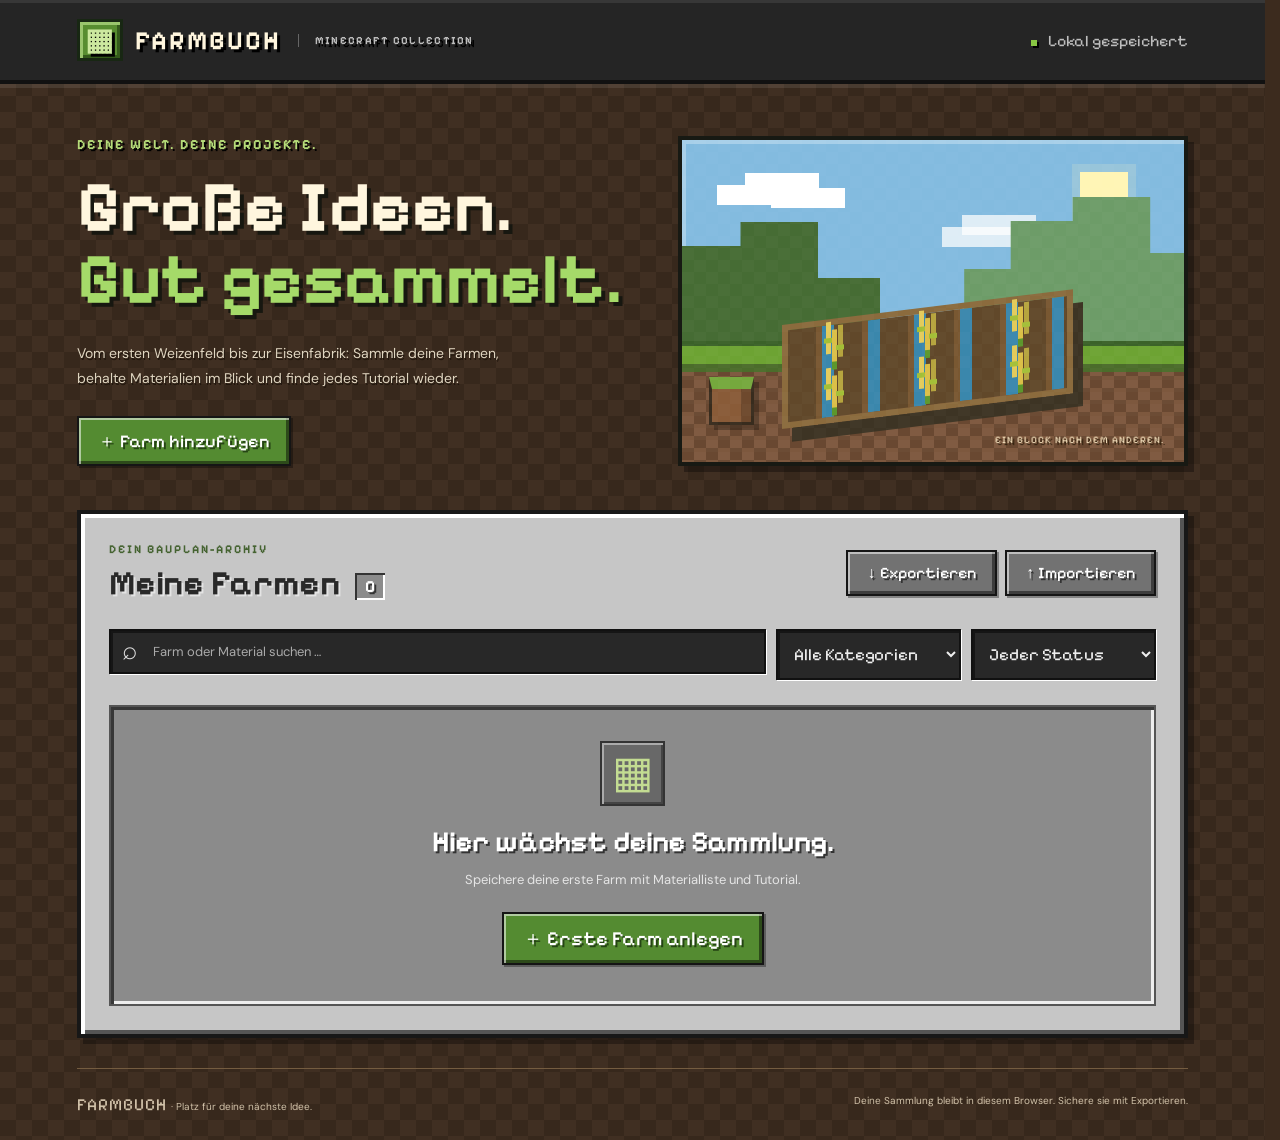
==== minecraft-farmen/index.html @ 885a5d45 "Add stacks directly on material icon click and lock background scrolling in farm dialog" ====
<!doctype html>
<html lang="de"><head><meta charset="utf-8"><meta name="viewport" content="width=device-width,initial-scale=1"><meta name="theme-color" content="#101914"><title>Farmbuch · Deine Minecraft-Farmen</title><link rel="stylesheet" href="style.css"><link rel="stylesheet" href="minecraft.css?v=direct-stacks"><script src="inventory.js" defer></script><script src="material-picker.js?v=direct-stacks" defer></script><script src="app.js" defer></script></head>
<body><header><a class="brand" href="./"><span class="logo">▦</span> FARMBUCH<span class="edition">MINECRAFT COLLECTION</span></a><span class="local"><i></i> Lokal gespeichert</span></header>
<main><section class="hero"><div><p class="eyebrow">DEINE WELT. DEINE PROJEKTE.</p><h1>Große Ideen.<br><em>Gut gesammelt.</em></h1><p class="intro">Vom ersten Weizenfeld bis zur Eisenfabrik: Sammle deine Farmen, behalte Materialien im Blick und finde jedes Tutorial wieder.</p><button class="primary" id="add">＋ Farm hinzufügen</button></div><div class="landscape" aria-hidden="true"><div class="sun"></div><div class="mountain back"></div><div class="mountain front"></div><div class="ground"></div><div class="plot"><span>🌾</span><span>🌾</span><span>🌾</span><span>🌾</span><span>🌾</span><span>🌾</span></div><div class="block">▦</div><span class="scene-label">EIN BLOCK NACH DEM ANDEREN.</span></div></section>
<section class="collection"><div class="section-top"><div><p class="eyebrow">DEIN BAUPLAN-ARCHIV</p><h2>Meine Farmen <span id="count">0</span></h2></div><div class="tools"><button id="export">↓ Exportieren</button><button id="import">↑ Importieren</button><input type="file" id="file" accept="application/json,.json" hidden></div></div><div class="filters"><label class="search"><span>⌕</span><input id="search" type="search" placeholder="Farm oder Material suchen …" aria-label="Farm oder Material suchen"></label><select id="category" aria-label="Kategorie filtern"><option value="">Alle Kategorien</option><option>Nahrung</option><option>Ressourcen</option><option>Mobs & XP</option><option>Sonstiges</option></select><select id="status" aria-label="Status filtern"><option value="">Jeder Status</option><option>Geplant</option><option>Im Bau</option><option>Fertig</option></select></div><div id="cards" class="cards"></div><div id="empty" class="empty"><span>▦</span><h3>Hier wächst deine Sammlung.</h3><p>Speichere deine erste Farm mit Materialliste und Tutorial.</p><button id="empty-add" class="primary">＋ Erste Farm anlegen</button></div></section><footer><span>FARMBUCH <small>· Platz für deine nächste Idee.</small></span><small>Deine Sammlung bleibt in diesem Browser. Sichere sie mit Exportieren.</small></footer></main>
<dialog id="editor"><form id="form"><div class="dialog-top"><div><p class="eyebrow">ZEIT FÜR EIN NEUES PROJEKT</p><h2 id="form-title">Farm hinzufügen</h2></div><button type="button" class="close" aria-label="Schließen">×</button></div><input type="hidden" name="id"><label>Name der Farm<input name="name" required maxlength="100" placeholder="z. B. Automatische Eisenfarm"></label><div class="form-grid"><label>Kategorie<select name="category"><option>Nahrung</option><option>Ressourcen</option><option>Mobs & XP</option><option>Sonstiges</option></select></label><label>Status<select name="status"><option>Geplant</option><option>Im Bau</option><option>Fertig</option></select></label><label>Edition<select name="edition"><option>Java</option><option>Bedrock</option><option>Java & Bedrock</option></select></label><label>Minecraft-Version<input name="version" maxlength="40" placeholder="z. B. 1.21"></label></div><label>Video-Link<input name="video" type="url" placeholder="https://www.youtube.com/watch?v=…" maxlength="2000"><small>YouTube, Twitch oder ein anderes Video (https/http).</small></label><label>Material-Anzeige<select name="materialView"><option value="list">Checkliste</option><option value="inventory">Inventar mit Stacks</option></select></label><fieldset class="material-picker"><legend>Materialien auswählen</legend><div id="material-tabs" class="material-tabs" role="group" aria-label="Material-Kategorien"></div><div id="material-tiles" class="material-tiles" role="group" aria-label="Material auswählen"></div><p class="picker-hint">Ein Klick fügt direkt einen Stack hinzu. Erneut klicken, um weitere Stacks zu sammeln. Mengen kannst du unten anpassen.</p><p id="material-feedback" class="material-feedback" role="status" aria-live="polite"></p><div id="material-rows"></div></fieldset><textarea name="materials" hidden></textarea><div id="inventory-preview" hidden aria-live="polite"></div><label>Notizen<textarea name="notes" rows="3" maxlength="5000" placeholder="Standort, Leistung, wichtige Hinweise …"></textarea></label><div class="form-actions"><button type="button" class="close">Abbrechen</button><button class="primary" type="submit">Farm speichern</button></div></form></dialog><div id="toast" role="status" aria-live="polite"></div></body></html>
---- minecraft-farmen/style.css ----
@import url('https://fonts.googleapis.com/css2?family=DM+Sans:wght@400;500;600;700&family=Space+Grotesk:wght@400;500;600;700&display=swap');
:root{color-scheme:dark;--bg:#101914;--panel:#18231c;--line:#304035;--muted:#a0afa3;--green:#c2ee89}*{box-sizing:border-box}body{margin:0;background:var(--bg);color:#f0f3e9;font-family:'DM Sans',sans-serif}button,input,textarea,select{font:inherit}button,a,input,select,textarea{-webkit-tap-highlight-color:transparent}button{cursor:pointer;border:1px solid var(--line);background:transparent;color:inherit;border-radius:8px;padding:11px 16px;font-weight:600}button:hover{background:#293a2c}button:focus-visible,a:focus-visible,input:focus-visible,textarea:focus-visible,select:focus-visible{outline:2px solid var(--green);outline-offset:3px}header{height:90px;border-bottom:1px solid var(--line);display:flex;align-items:center;justify-content:space-between;padding:0 6vw}.brand{font-family:'Space Grotesk',sans-serif;text-decoration:none;color:inherit;letter-spacing:2px;font-weight:700;display:flex;align-items:center;gap:12px}.logo{color:var(--green);font-size:35px}.edition{font-family:'DM Sans';font-size:9px;color:var(--muted);letter-spacing:1.3px;border-left:1px solid var(--line);padding-left:16px;margin-left:5px}.local{font-size:12px;color:var(--muted)}.local i{display:inline-block;background:var(--green);width:6px;height:6px;border-radius:50%;margin-right:8px}main{max-width:1320px;margin:auto;padding:0 6vw}.hero{display:grid;grid-template-columns:1.1fr 1fr;gap:50px;align-items:center;padding:66px 0 64px}.eyebrow{color:var(--green);font-size:10px;font-weight:700;letter-spacing:2.2px;margin:0 0 19px}h1,h2,h3{font-family:'Space Grotesk',sans-serif}h1{font-size:clamp(40px,4.8vw,68px);line-height:1.08;letter-spacing:-2.7px;margin:0}h1 em{font-style:normal;color:var(--green)}.intro{font-size:14px;line-height:1.8;color:var(--muted);max-width:440px;margin:25px 0}.primary{background:var(--green);border-color:var(--green);color:#192215}.primary:hover{background:#d5ffa4}.landscape{height:310px;background:#243b31;border:1px solid #45604b;position:relative;overflow:hidden;border-radius:16px}.landscape:after{content:'';position:absolute;inset:0;background-image:linear-gradient(#ffffff04 1px,transparent 1px),linear-gradient(90deg,#ffffff04 1px,transparent 1px);background-size:24px 24px}.sun{position:absolute;width:48px;height:48px;background:#e7d89b;right:65px;top:35px;box-shadow:0 0 60px #dddc7844}.mountain{position:absolute;clip-path:polygon(0 100%,0 45%,15% 45%,15% 15%,35% 15%,35% 0,60% 0,60% 35%,80% 35%,80% 65%,100% 65%,100% 100%);height:180px;width:310px;bottom:60px;background:#3c5742}.back{right:-90px;background:#334d40;bottom:95px}.front{left:-50px}.ground{position:absolute;bottom:0;height:110px;background:#293b28;width:100%;border-top:14px solid #64884e}.plot{position:absolute;left:21%;top:52%;width:58%;height:100px;display:grid;grid-template-columns:repeat(3,1fr);transform:skewY(-8deg);background:repeating-linear-gradient(90deg,#655033 0px,#655033 30px,#31575a 30px,#31575a 40px);border:7px solid #779452;box-shadow:12px 18px 0 #1d2e21}.plot span{text-align:center;font-size:30px;margin-top:-15px}.block{position:absolute;left:35px;bottom:35px;font-size:55px;color:#c2ee89;transform:rotate(-8deg)}.scene-label{position:absolute;bottom:18px;right:20px;color:#b6c69b;font-size:8px;letter-spacing:2px}.collection{border-top:1px solid var(--line);padding-top:34px}.section-top{display:flex;justify-content:space-between;align-items:center}.section-top .eyebrow{font-size:9px;margin-bottom:9px}h2{font-size:27px;letter-spacing:-.8px;margin:0}#count{vertical-align:middle;display:inline-block;font-size:12px;background:#28392b;padding:5px 9px;border-radius:5px;color:var(--green);margin-left:7px}.tools{display:flex;gap:8px}.tools button{font-size:12px}.filters{display:flex;gap:12px;margin:25px 0}input,textarea,select{width:100%;background:#121d16;border:1px solid var(--line);color:inherit;border-radius:7px;padding:12px}input::placeholder,textarea::placeholder{color:#7d8d80}.search{position:relative;flex:1}.search span{position:absolute;font-size:26px;left:13px;top:4px;color:var(--muted)}.search input{padding-left:42px}.filters select{width:180px;font-size:12px}.cards{display:grid;grid-template-columns:repeat(3,minmax(0,1fr));gap:20px}.card{border:1px solid var(--line);background:var(--panel);border-radius:12px;overflow:hidden}.card-head{height:100px;display:flex;justify-content:space-between;align-items:center;padding:24px;background:linear-gradient(130deg,#31452c,#202e24)}.card-icon{font-size:40px}.badge{font-size:10px;background:#101914b8;border:1px solid #59694a;border-radius:20px;padding:6px 10px;color:var(--green)}.card-body{padding:21px}.meta{color:var(--muted);font-size:10px;letter-spacing:1px}.card h3{font-size:21px;margin:10px 0;overflow-wrap:anywhere}.notes{color:var(--muted);font-size:12px;line-height:1.7;white-space:pre-wrap;overflow-wrap:anywhere}.progress-label{display:flex;justify-content:space-between;color:var(--muted);font-size:11px;margin-top:20px}.progress{height:4px;background:#334437;border-radius:4px;margin:8px 0 14px;overflow:hidden}.progress div{height:100%;background:var(--green)}details summary{cursor:pointer;font-size:12px;color:var(--muted);padding:6px 0}.material{display:flex;align-items:flex-start;gap:8px;font-size:12px;margin-top:12px;overflow-wrap:anywhere}.material input{width:auto;accent-color:var(--green);margin:2px 0}.material:has(input:checked) span{text-decoration:line-through;color:#809482}.card-actions{display:flex;gap:8px;align-items:center;border-top:1px solid var(--line);margin-top:20px;padding-top:16px}.video{font-size:12px;color:var(--green);text-decoration:none;margin-right:auto}.card-actions button{font-size:11px;padding:7px}.empty{text-align:center;border:1px dashed var(--line);border-radius:12px;padding:42px 20px 48px;background:radial-gradient(ellipse at center,#21332080,transparent 70%)}.empty>span{font-size:40px;color:var(--green)}.empty h3{font-size:22px;margin:12px 0}.empty p{font-size:13px;color:var(--muted);margin:0 0 24px}footer{display:flex;justify-content:space-between;gap:20px;border-top:1px solid var(--line);margin-top:48px;padding:25px 0;color:var(--muted);font-size:11px}footer>span{font-size:10px;letter-spacing:1px}footer small{font-size:10px;letter-spacing:0}dialog{color:inherit;background:#18231c;border:1px solid #4e654f;border-radius:16px;width:min(600px,94vw);max-height:90vh;padding:28px}dialog::backdrop{background:#070f0bc9;backdrop-filter:blur(5px)}.dialog-top{display:flex;justify-content:space-between;align-items:center;margin-bottom:25px}.dialog-top .eyebrow{font-size:8px;margin-bottom:8px}.dialog-top .close{font-size:24px;border:0;padding:3px 10px}form label{display:block;font-size:12px;margin:15px 0}form label input,form label textarea,form label select{display:block;margin-top:8px}form small{display:block;font-size:10px;color:var(--muted);margin-top:6px}.form-grid{display:grid;grid-template-columns:1fr 1fr;gap:0 15px}.form-grid label{margin:6px 0}.form-actions{display:flex;justify-content:flex-end;gap:10px;margin-top:24px}#toast{position:fixed;bottom:25px;left:50%;transform:translateX(-50%);background:var(--green);color:#152212;padding:13px 22px;border-radius:8px;z-index:10;box-shadow:0 5px 30px #0005;font-size:13px}#toast:empty{display:none}[hidden]{display:none!important}@media(min-width:1500px){main{padding:0 50px}}@media(max-width:850px){.hero{gap:24px}.landscape{height:270px}.cards{grid-template-columns:1fr 1fr}.edition{display:none}h1{font-size:48px}}@media(max-width:600px){header{height:72px}.hero{grid-template-columns:1fr;padding:38px 0}.landscape{height:210px}.hero h1{font-size:46px}.intro{font-size:13px}.section-top{align-items:flex-start;gap:15px;flex-direction:column}.filters{flex-wrap:wrap}.search{flex-basis:100%}.filters select{width:calc(50% - 6px)}.cards{grid-template-columns:1fr}footer{flex-direction:column}.local{font-size:10px}.brand{font-size:14px}dialog{padding:22px}.form-grid{gap:0 10px}.tools button{padding:9px 12px}}
---- minecraft-farmen/minecraft.css ----
@import url('https://fonts.googleapis.com/css2?family=Pixelify+Sans:wght@400;500;600;700&display=swap');
.inventory{margin:18px 0;background:#c6c6c6;border:2px solid #555;padding:10px;box-shadow:inset 2px 2px #eee;color:#222}.inventory-title{font-family:'Pixelify Sans',monospace;font-size:19px;margin:0 0 10px;display:flex;justify-content:space-between;gap:8px}.inventory-title>span{font-size:14px}.inventory-grid{display:grid;grid-template-columns:repeat(9,minmax(0,1fr));gap:3px}.inventory-slot{aspect-ratio:1;position:relative;background:#8b8b8b;box-shadow:inset 2px 2px #373737,inset -2px -2px #eee;min-width:0;display:flex;align-items:center;justify-content:center}.item-block{font-size:clamp(12px,2vw,25px);color:#c4d294;text-shadow:2px 2px #3e4a2e}.slot-name{position:absolute;left:3px;right:3px;top:3px;font-size:7px;white-space:nowrap;overflow:hidden;text-overflow:ellipsis;color:#fff;text-shadow:1px 1px #000}.inventory-slot b{position:absolute;right:3px;bottom:0;font-family:'Pixelify Sans',monospace;font-size:16px;color:#fff;text-shadow:2px 2px #222}.inventory-slot.collected{background:#728b5b}.inventory-slot.collected:after{content:'✓';position:absolute;left:3px;bottom:0;color:#dcffb7;font-size:12px}.stack-summary{list-style:none;padding:0;margin:12px 0 0}.stack-summary li{padding:7px 0;border-top:1px solid #999;font-size:12px;overflow-wrap:anywhere}.stack-summary strong,.stack-summary span{display:block}.stack-summary span{font-size:11px;margin-top:3px;color:#333}.inventory-overflow,.inventory-error{font-size:12px;line-height:1.6}.inventory-error{color:#8b1919}.stack-summary small{font-size:10px}#inventory-preview .item-block{font-size:28px}
/* Original block textures made with CSS. No game assets required. */
html{scrollbar-gutter:stable}html:has(#editor[open]),body:has(#editor[open]){overflow:hidden;overscroll-behavior:none}#editor{overflow-y:auto;overscroll-behavior:contain;touch-action:pan-y;-webkit-overflow-scrolling:touch}.material-tiles,#material-rows{overscroll-behavior:contain}.material-feedback{font-family:'Pixelify Sans',monospace;font-size:18px;color:#31521c;min-height:22px;margin:10px 0}.material-tile:active{background:#627b46}.material-tile span{font-weight:600}
.material-tabs{display:flex;flex-wrap:wrap;gap:6px;margin:5px 0 14px}.material-tabs button{font-size:15px;padding:7px 10px}.material-tabs button[aria-pressed=true],.material-tile[aria-pressed=true]{background:#627b46;border-color:#284318;outline:2px solid #88b74e;outline-offset:-4px}.material-tiles{display:grid;grid-template-columns:repeat(5,minmax(0,1fr));gap:7px;max-height:300px;overflow:auto;padding:3px}.material-tile{display:flex;flex-direction:column;align-items:center;justify-content:flex-start;gap:6px;padding:10px 4px;min-width:0;min-height:94px}.material-tile svg{width:38px;height:38px;flex-shrink:0;filter:drop-shadow(2px 3px #0005)}.material-tile span{font-size:13px;line-height:1.15;overflow-wrap:anywhere}.selected-material{display:flex;align-items:center;gap:10px;background:#a7a7a7;padding:9px 12px;margin-top:15px;border:2px solid #777;font-family:'Pixelify Sans',monospace;font-size:22px}.selected-material svg{width:30px;height:30px}.material-quick{display:flex;gap:6px;flex-wrap:wrap;margin-top:10px}.material-quick button{font-size:14px;padding:6px 10px}.material-edit-name svg{width:26px;height:26px;vertical-align:middle;margin-right:5px}@media(max-width:480px){.material-tiles{grid-template-columns:repeat(4,minmax(0,1fr));gap:5px}.material-tile span{font-size:12px}.material-tile{min-height:88px}.material-tabs button{font-size:14px}}
.material-picker{border:2px solid #777;padding:14px;margin:20px 0;min-width:0}.material-picker legend{font-family:'Pixelify Sans',monospace;font-size:22px;padding:0 8px}.material-picker-controls{display:grid;grid-template-columns:1fr 1fr auto;gap:10px;align-items:end}.material-picker-controls label{margin:12px 0 0}.material-picker-controls button{padding:12px 10px;font-size:17px;min-height:45px}.picker-hint{font-size:11px;line-height:1.6;color:#444}.material-edit-row{display:grid;grid-template-columns:minmax(0,1fr) 84px 76px 32px;gap:8px;align-items:center;border-top:1px solid #999;padding:10px 0}.material-edit-name{font-size:13px;overflow-wrap:anywhere}.material-edit-row label{font-size:10px;margin:0}.material-edit-row input,.material-edit-row select{padding:7px;margin-top:3px}.material-edit-row button{padding:6px;font-size:15px}#material-rows{max-height:330px;overflow:auto;margin-top:15px}@media(max-width:480px){.material-picker{padding:10px}.material-picker-controls{grid-template-columns:1fr 1fr}.material-picker-controls button{grid-column:1/-1}.material-edit-row{grid-template-columns:minmax(0,1fr) 65px 60px 29px;gap:5px}.material-edit-name{font-size:11px}}
:root{--bg:#34261b;--panel:#c6c6c6;--line:#1b1b1b;--muted:#d0c4ac;--green:#88c643}
body{background-color:#3c2b1e;background-image:repeating-conic-gradient(#ffffff05 0 25%,#00000014 0 50%);background-size:32px 32px;color:#fff6de}
header{height:84px;background:#252525;border-bottom:4px solid #111;box-shadow:0 4px 0 #ffffff16,inset 0 3px #ffffff15}.brand{font-family:'Pixelify Sans',monospace;letter-spacing:2px;font-size:26px;text-shadow:3px 3px #000}.logo{background:#588d30;border:3px solid #182713;box-shadow:inset 3px 3px #9ac56d,inset -3px -3px #345a1b;font-size:30px;padding:0 5px;color:#cce89f}.edition{font-family:'Pixelify Sans',monospace;font-size:11px;color:#bdbdbd;border-color:#666}.local{font-family:'Pixelify Sans',monospace;font-size:16px;color:#bebebe}.local i{border-radius:0;box-shadow:2px 2px #000}
main{max-width:1400px}.hero{padding:52px 0 44px;gap:40px}.eyebrow{font-family:'Pixelify Sans',monospace;font-size:14px;letter-spacing:2px;color:#b5dc79;text-shadow:2px 2px #000}h1,h2,h3{font-family:'Pixelify Sans',monospace}h1{font-size:clamp(48px,5.6vw,80px);letter-spacing:-1px;line-height:1;text-shadow:4px 4px #171710}h1 em{color:#a5da69}.intro{color:#e0d6c1;text-shadow:1px 2px #21170e;font-size:14px}.primary,button{border-radius:0;border:2px solid #151515;box-shadow:inset 2px 2px #ffffff8a,inset -3px -3px #0007,2px 2px #0005;background:#727272;color:white;text-shadow:2px 2px #323232;font-family:'Pixelify Sans',monospace;font-size:18px;font-weight:500;padding:11px 19px}button:hover{background:#8585a1;border-color:#e8e8ff}button:active{transform:translateY(2px);box-shadow:inset 2px 2px #0007}.primary{background:#548b31;color:#fff;text-shadow:2px 2px #254414}.primary:hover{background:#6b9c45;border-color:#c7e49b}
.landscape{height:330px;background:#83bbdf;border:4px solid #171913;border-radius:0;box-shadow:inset 4px 4px #ffffff4a,6px 6px #0005;image-rendering:pixelated}.landscape:after{background:repeating-conic-gradient(#ffffff05 0 25%,transparent 0 50%);background-size:24px 24px;pointer-events:none}.sun{width:48px;height:48px;top:32px;right:56px;background:#fff5b5;box-shadow:0 0 0 8px #fff7c02a}.landscape:before{content:'';position:absolute;top:45px;left:35px;width:74px;height:20px;background:#fff;box-shadow:28px -12px #fff,54px 3px #fff,225px 42px #ffffffbb,245px 30px #ffffffbb}.mountain{background:#527d42;bottom:80px;height:160px}.back{background:#6d9c68;bottom:105px}.front{background:#466c34}.ground{height:116px;background-color:#795338;background-image:repeating-conic-gradient(#0002 0 25%,#ffffff08 0 50%);background-size:24px 24px;border-top:18px solid #6da333;box-shadow:0 -5px #3b6229,inset 0 8px #4b6c2b}.plot{top:52%;left:20%;height:104px;border:6px solid #8b6b3d;box-shadow:10px 14px #3d3424;background:repeating-linear-gradient(90deg,#61482a 0 28px,#795832 28px 34px,#3a87ac 34px 46px);transform:skewY(-7deg)}.plot span{font-size:0;position:relative;margin:5px auto;width:5px;height:32px;background:#dbbf48;box-shadow:6px -4px #b6a43e,-6px -8px #e3cb5b,0 8px #5c972c}.plot span:after{content:'';position:absolute;top:8px;left:-8px;width:8px;height:5px;background:#a3bf37;box-shadow:12px 8px #a3bf37}.block{font-size:0;left:27px;bottom:37px;width:45px;height:48px;background:#895b38;border:3px solid #382c1e;border-top:12px solid #75a83d;box-shadow:inset -10px 0 #0003,5px 5px #0004;transform:none}.scene-label{font-family:'Pixelify Sans',monospace;font-size:10px;color:#f2dfbb;text-shadow:2px 2px #33220f;letter-spacing:1px;bottom:16px}
.collection{background:#c6c6c6;border:4px solid #171717;box-shadow:inset 4px 4px #fff,inset -4px -4px #555,6px 6px #0005;color:#292929;padding:28px;margin-bottom:30px}.section-top .eyebrow{font-size:12px;color:#456331;text-shadow:none;margin-bottom:7px}h2{font-size:34px;letter-spacing:0;text-shadow:2px 2px #fff8}#count{border-radius:0;background:#8b8b8b;box-shadow:inset 2px 2px #333,inset -2px -2px #fff;color:#fff;font-family:'Pixelify Sans';font-size:17px;padding:3px 10px;text-shadow:2px 2px #333}.tools button{font-size:16px}.filters{gap:10px}input,textarea,select{border-radius:0;background:#282828;border:2px solid #111;box-shadow:inset 2px 2px #0007,1px 1px #fff;color:#eee}input::placeholder,textarea::placeholder{color:#aaa}.search span{color:#ddd}.filters select{font-family:'Pixelify Sans',monospace;font-size:17px;width:185px}.search input{font-size:13px}.cards{gap:18px}.card{border:3px solid #373737;border-radius:0;background:#adadad;box-shadow:inset 3px 3px #eee,inset -3px -3px #686868,3px 3px #0003}.card-head{height:95px;background-color:#657449;background-image:repeating-conic-gradient(#ffffff0b 0 25%,#00000012 0 50%);background-size:24px 24px;border-bottom:4px solid #444e30;padding:18px}.card-icon{background:#8b8b8b;min-width:60px;text-align:center;border:2px solid #373737;box-shadow:inset 2px 2px #ddd,inset -3px -3px #444;font-size:34px}.badge{border-radius:0;background:#24351e;color:#d4eda3;border:2px solid #182512;font-family:'Pixelify Sans',monospace;font-size:16px;box-shadow:2px 2px #0004;padding:4px 9px}.meta{color:#484848;font-family:'Pixelify Sans',monospace;font-size:14px;letter-spacing:0}.card h3{font-size:28px;text-shadow:1px 1px #eee}.notes{color:#333}.progress-label{color:#383838;font-size:12px}.progress{border-radius:0;background:#323232;height:10px;border:2px solid #171717;box-shadow:1px 1px #eee}.progress div{background:#81c63d;box-shadow:inset 0 2px #bcf46b}details summary{color:#292929;font-family:'Pixelify Sans',monospace;font-size:18px}.material{color:#242424;font-size:13px}.material input{box-shadow:none;width:17px;height:17px}.material:has(input:checked) span{color:#4d6141}.card-actions{border-color:#777}.video{font-family:'Pixelify Sans',monospace;font-size:17px;color:#294c17}.card-actions button{font-size:15px;padding:7px}.empty{border:2px solid #555;border-radius:0;background:#8b8b8b;box-shadow:inset 3px 3px #373737,inset -3px -3px #eee;padding:34px 15px 39px}.empty>span{display:inline-block;background:#686868;border:2px solid #333;box-shadow:inset 2px 2px #aaa,inset -2px -2px #444;color:#c3dc92;font-size:44px;width:65px;height:65px}.empty h3{font-size:29px;color:#fff;text-shadow:2px 2px #333;margin-top:18px}.empty p{color:#e5e5e5;font-size:13px}.empty .primary{font-size:20px}footer{border-color:#745c40;color:#d2c3aa;margin-top:30px;font-family:'Pixelify Sans',monospace}footer>span{font-size:17px}footer small{font-family:'DM Sans',sans-serif}
dialog{background:#c6c6c6;color:#222;border:4px solid #151515;border-radius:0;box-shadow:inset 4px 4px #fff,inset -4px -4px #555,8px 8px #0008}dialog::backdrop{background:#10170bd9;backdrop-filter:none}.dialog-top .eyebrow{color:#456331;text-shadow:none;font-size:11px}.dialog-top .close{border:2px solid #222;padding:2px 9px}form label{font-weight:600}form small{color:#444}form .form-actions .close{font-size:18px}#toast{border:3px solid #161616;border-radius:0;background:#3d3d3d;color:#fff;box-shadow:inset 2px 2px #777,4px 4px #0007;font-family:'Pixelify Sans',monospace;font-size:20px;text-shadow:2px 2px #111}button:focus-visible,a:focus-visible,input:focus-visible,textarea:focus-visible,select:focus-visible{outline:3px solid #e5d966;outline-offset:3px}
@media(max-width:850px){.hero{gap:24px}.landscape{height:280px}.brand{font-size:23px}.collection{padding:22px}.tools button{padding:10px;font-size:15px}}@media(max-width:600px){header{height:76px;padding:0 5vw}.brand{font-size:20px;gap:8px}.local{font-size:12px}main{padding:0 5vw}.hero{padding:34px 0;gap:28px}.hero h1{font-size:59px}.landscape{height:235px}.collection{padding:19px 14px;border-width:3px}.section-top{gap:16px}.section-top h2{font-size:32px}.filters select{width:calc(50% - 5px);font-size:16px;padding:12px 7px}.empty h3{font-size:26px}.empty p{line-height:1.6}.tools{width:100%}.tools button{flex:1;font-size:17px}dialog{padding:23px 18px}.dialog-top h2{font-size:29px}.card-body{padding:18px}}
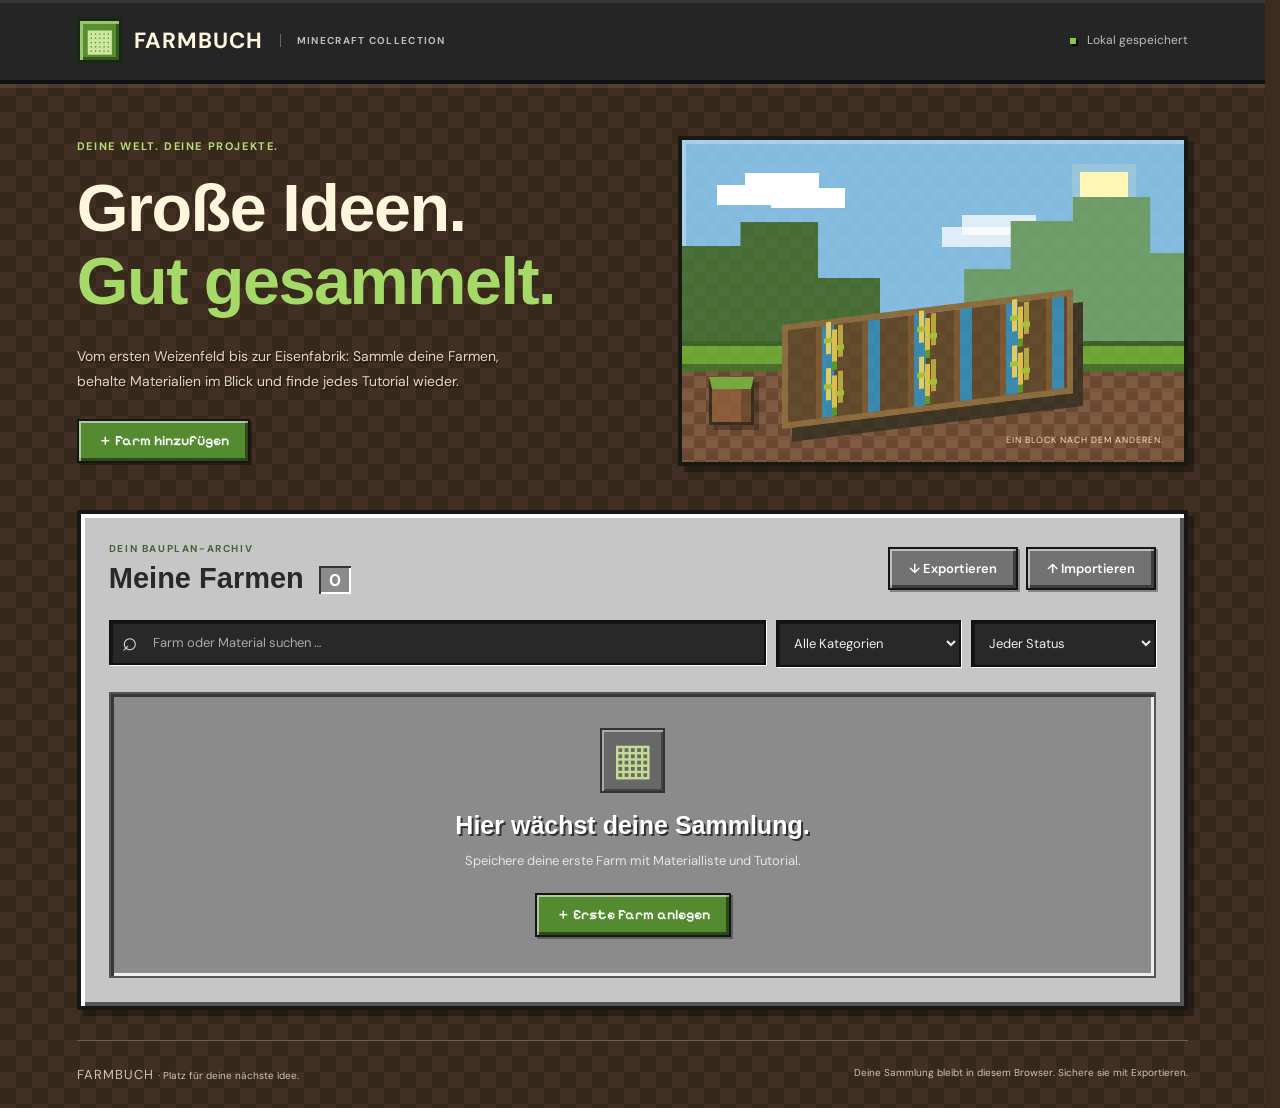
==== commit 7a9d0fb7: "Improve readability and expand farm editor into responsive two-column layout" ====
--- a/minecraft-farmen/index.html
+++ b/minecraft-farmen/index.html
@@ -1,6 +1,6 @@
 <!doctype html>
-<html lang="de"><head><meta charset="utf-8"><meta name="viewport" content="width=device-width,initial-scale=1"><meta name="theme-color" content="#101914"><title>Farmbuch · Deine Minecraft-Farmen</title><link rel="stylesheet" href="style.css"><link rel="stylesheet" href="minecraft.css?v=direct-stacks"><script src="inventory.js" defer></script><script src="material-picker.js?v=direct-stacks" defer></script><script src="app.js" defer></script></head>
+<html lang="de"><head><meta charset="utf-8"><meta name="viewport" content="width=device-width,initial-scale=1"><meta name="theme-color" content="#101914"><title>Farmbuch · Deine Minecraft-Farmen</title><link rel="stylesheet" href="style.css"><link rel="stylesheet" href="minecraft.css?v=clear-wide"><script src="inventory.js" defer></script><script src="material-picker.js?v=direct-stacks" defer></script><script src="app.js" defer></script></head>
 <body><header><a class="brand" href="./"><span class="logo">▦</span> FARMBUCH<span class="edition">MINECRAFT COLLECTION</span></a><span class="local"><i></i> Lokal gespeichert</span></header>
 <main><section class="hero"><div><p class="eyebrow">DEINE WELT. DEINE PROJEKTE.</p><h1>Große Ideen.<br><em>Gut gesammelt.</em></h1><p class="intro">Vom ersten Weizenfeld bis zur Eisenfabrik: Sammle deine Farmen, behalte Materialien im Blick und finde jedes Tutorial wieder.</p><button class="primary" id="add">＋ Farm hinzufügen</button></div><div class="landscape" aria-hidden="true"><div class="sun"></div><div class="mountain back"></div><div class="mountain front"></div><div class="ground"></div><div class="plot"><span>🌾</span><span>🌾</span><span>🌾</span><span>🌾</span><span>🌾</span><span>🌾</span></div><div class="block">▦</div><span class="scene-label">EIN BLOCK NACH DEM ANDEREN.</span></div></section>
 <section class="collection"><div class="section-top"><div><p class="eyebrow">DEIN BAUPLAN-ARCHIV</p><h2>Meine Farmen <span id="count">0</span></h2></div><div class="tools"><button id="export">↓ Exportieren</button><button id="import">↑ Importieren</button><input type="file" id="file" accept="application/json,.json" hidden></div></div><div class="filters"><label class="search"><span>⌕</span><input id="search" type="search" placeholder="Farm oder Material suchen …" aria-label="Farm oder Material suchen"></label><select id="category" aria-label="Kategorie filtern"><option value="">Alle Kategorien</option><option>Nahrung</option><option>Ressourcen</option><option>Mobs & XP</option><option>Sonstiges</option></select><select id="status" aria-label="Status filtern"><option value="">Jeder Status</option><option>Geplant</option><option>Im Bau</option><option>Fertig</option></select></div><div id="cards" class="cards"></div><div id="empty" class="empty"><span>▦</span><h3>Hier wächst deine Sammlung.</h3><p>Speichere deine erste Farm mit Materialliste und Tutorial.</p><button id="empty-add" class="primary">＋ Erste Farm anlegen</button></div></section><footer><span>FARMBUCH <small>· Platz für deine nächste Idee.</small></span><small>Deine Sammlung bleibt in diesem Browser. Sichere sie mit Exportieren.</small></footer></main>
-<dialog id="editor"><form id="form"><div class="dialog-top"><div><p class="eyebrow">ZEIT FÜR EIN NEUES PROJEKT</p><h2 id="form-title">Farm hinzufügen</h2></div><button type="button" class="close" aria-label="Schließen">×</button></div><input type="hidden" name="id"><label>Name der Farm<input name="name" required maxlength="100" placeholder="z. B. Automatische Eisenfarm"></label><div class="form-grid"><label>Kategorie<select name="category"><option>Nahrung</option><option>Ressourcen</option><option>Mobs & XP</option><option>Sonstiges</option></select></label><label>Status<select name="status"><option>Geplant</option><option>Im Bau</option><option>Fertig</option></select></label><label>Edition<select name="edition"><option>Java</option><option>Bedrock</option><option>Java & Bedrock</option></select></label><label>Minecraft-Version<input name="version" maxlength="40" placeholder="z. B. 1.21"></label></div><label>Video-Link<input name="video" type="url" placeholder="https://www.youtube.com/watch?v=…" maxlength="2000"><small>YouTube, Twitch oder ein anderes Video (https/http).</small></label><label>Material-Anzeige<select name="materialView"><option value="list">Checkliste</option><option value="inventory">Inventar mit Stacks</option></select></label><fieldset class="material-picker"><legend>Materialien auswählen</legend><div id="material-tabs" class="material-tabs" role="group" aria-label="Material-Kategorien"></div><div id="material-tiles" class="material-tiles" role="group" aria-label="Material auswählen"></div><p class="picker-hint">Ein Klick fügt direkt einen Stack hinzu. Erneut klicken, um weitere Stacks zu sammeln. Mengen kannst du unten anpassen.</p><p id="material-feedback" class="material-feedback" role="status" aria-live="polite"></p><div id="material-rows"></div></fieldset><textarea name="materials" hidden></textarea><div id="inventory-preview" hidden aria-live="polite"></div><label>Notizen<textarea name="notes" rows="3" maxlength="5000" placeholder="Standort, Leistung, wichtige Hinweise …"></textarea></label><div class="form-actions"><button type="button" class="close">Abbrechen</button><button class="primary" type="submit">Farm speichern</button></div></form></dialog><div id="toast" role="status" aria-live="polite"></div></body></html>
+<dialog id="editor"><form id="form"><div class="dialog-top"><div><p class="eyebrow">ZEIT FÜR EIN NEUES PROJEKT</p><h2 id="form-title">Farm hinzufügen</h2></div><button type="button" class="close" aria-label="Schließen">×</button></div><input type="hidden" name="id"><div class="editor-columns"><section class="editor-info" aria-label="Farm-Angaben"><label>Name der Farm<input name="name" required maxlength="100" placeholder="z. B. Automatische Eisenfarm"></label><div class="form-grid"><label>Kategorie<select name="category"><option>Nahrung</option><option>Ressourcen</option><option>Mobs & XP</option><option>Sonstiges</option></select></label><label>Status<select name="status"><option>Geplant</option><option>Im Bau</option><option>Fertig</option></select></label><label>Edition<select name="edition"><option>Java</option><option>Bedrock</option><option>Java & Bedrock</option></select></label><label>Minecraft-Version<input name="version" maxlength="40" placeholder="z. B. 1.21"></label></div><label>Video-Link<input name="video" type="url" placeholder="https://www.youtube.com/watch?v=…" maxlength="2000"><small>YouTube, Twitch oder ein anderes Video (https/http).</small></label><label>Material-Anzeige<select name="materialView"><option value="list">Checkliste</option><option value="inventory">Inventar mit Stacks</option></select></label><label>Notizen<textarea name="notes" rows="3" maxlength="5000" placeholder="Standort, Leistung, wichtige Hinweise …"></textarea></label></section><section class="editor-materials" aria-label="Materialplanung"><fieldset class="material-picker"><legend>Materialien auswählen</legend><div id="material-tabs" class="material-tabs" role="group" aria-label="Material-Kategorien"></div><div id="material-tiles" class="material-tiles" role="group" aria-label="Material auswählen"></div><p class="picker-hint">Ein Klick fügt direkt einen Stack hinzu. Erneut klicken, um weitere Stacks zu sammeln. Mengen kannst du unten anpassen.</p><p id="material-feedback" class="material-feedback" role="status" aria-live="polite"></p><div id="material-rows"></div></fieldset><textarea name="materials" hidden></textarea><div id="inventory-preview" hidden aria-live="polite"></div></section></div><div class="form-actions"><button type="button" class="close">Abbrechen</button><button class="primary" type="submit">Farm speichern</button></div></form></dialog><div id="toast" role="status" aria-live="polite"></div></body></html>
--- a/minecraft-farmen/minecraft.css
+++ b/minecraft-farmen/minecraft.css
@@ -12,3 +12,10 @@
 .collection{background:#c6c6c6;border:4px solid #171717;box-shadow:inset 4px 4px #fff,inset -4px -4px #555,6px 6px #0005;color:#292929;padding:28px;margin-bottom:30px}.section-top .eyebrow{font-size:12px;color:#456331;text-shadow:none;margin-bottom:7px}h2{font-size:34px;letter-spacing:0;text-shadow:2px 2px #fff8}#count{border-radius:0;background:#8b8b8b;box-shadow:inset 2px 2px #333,inset -2px -2px #fff;color:#fff;font-family:'Pixelify Sans';font-size:17px;padding:3px 10px;text-shadow:2px 2px #333}.tools button{font-size:16px}.filters{gap:10px}input,textarea,select{border-radius:0;background:#282828;border:2px solid #111;box-shadow:inset 2px 2px #0007,1px 1px #fff;color:#eee}input::placeholder,textarea::placeholder{color:#aaa}.search span{color:#ddd}.filters select{font-family:'Pixelify Sans',monospace;font-size:17px;width:185px}.search input{font-size:13px}.cards{gap:18px}.card{border:3px solid #373737;border-radius:0;background:#adadad;box-shadow:inset 3px 3px #eee,inset -3px -3px #686868,3px 3px #0003}.card-head{height:95px;background-color:#657449;background-image:repeating-conic-gradient(#ffffff0b 0 25%,#00000012 0 50%);background-size:24px 24px;border-bottom:4px solid #444e30;padding:18px}.card-icon{background:#8b8b8b;min-width:60px;text-align:center;border:2px solid #373737;box-shadow:inset 2px 2px #ddd,inset -3px -3px #444;font-size:34px}.badge{border-radius:0;background:#24351e;color:#d4eda3;border:2px solid #182512;font-family:'Pixelify Sans',monospace;font-size:16px;box-shadow:2px 2px #0004;padding:4px 9px}.meta{color:#484848;font-family:'Pixelify Sans',monospace;font-size:14px;letter-spacing:0}.card h3{font-size:28px;text-shadow:1px 1px #eee}.notes{color:#333}.progress-label{color:#383838;font-size:12px}.progress{border-radius:0;background:#323232;height:10px;border:2px solid #171717;box-shadow:1px 1px #eee}.progress div{background:#81c63d;box-shadow:inset 0 2px #bcf46b}details summary{color:#292929;font-family:'Pixelify Sans',monospace;font-size:18px}.material{color:#242424;font-size:13px}.material input{box-shadow:none;width:17px;height:17px}.material:has(input:checked) span{color:#4d6141}.card-actions{border-color:#777}.video{font-family:'Pixelify Sans',monospace;font-size:17px;color:#294c17}.card-actions button{font-size:15px;padding:7px}.empty{border:2px solid #555;border-radius:0;background:#8b8b8b;box-shadow:inset 3px 3px #373737,inset -3px -3px #eee;padding:34px 15px 39px}.empty>span{display:inline-block;background:#686868;border:2px solid #333;box-shadow:inset 2px 2px #aaa,inset -2px -2px #444;color:#c3dc92;font-size:44px;width:65px;height:65px}.empty h3{font-size:29px;color:#fff;text-shadow:2px 2px #333;margin-top:18px}.empty p{color:#e5e5e5;font-size:13px}.empty .primary{font-size:20px}footer{border-color:#745c40;color:#d2c3aa;margin-top:30px;font-family:'Pixelify Sans',monospace}footer>span{font-size:17px}footer small{font-family:'DM Sans',sans-serif}
 dialog{background:#c6c6c6;color:#222;border:4px solid #151515;border-radius:0;box-shadow:inset 4px 4px #fff,inset -4px -4px #555,8px 8px #0008}dialog::backdrop{background:#10170bd9;backdrop-filter:none}.dialog-top .eyebrow{color:#456331;text-shadow:none;font-size:11px}.dialog-top .close{border:2px solid #222;padding:2px 9px}form label{font-weight:600}form small{color:#444}form .form-actions .close{font-size:18px}#toast{border:3px solid #161616;border-radius:0;background:#3d3d3d;color:#fff;box-shadow:inset 2px 2px #777,4px 4px #0007;font-family:'Pixelify Sans',monospace;font-size:20px;text-shadow:2px 2px #111}button:focus-visible,a:focus-visible,input:focus-visible,textarea:focus-visible,select:focus-visible{outline:3px solid #e5d966;outline-offset:3px}
 @media(max-width:850px){.hero{gap:24px}.landscape{height:280px}.brand{font-size:23px}.collection{padding:22px}.tools button{padding:10px;font-size:15px}}@media(max-width:600px){header{height:76px;padding:0 5vw}.brand{font-size:20px;gap:8px}.local{font-size:12px}main{padding:0 5vw}.hero{padding:34px 0;gap:28px}.hero h1{font-size:59px}.landscape{height:235px}.collection{padding:19px 14px;border-width:3px}.section-top{gap:16px}.section-top h2{font-size:32px}.filters select{width:calc(50% - 5px);font-size:16px;padding:12px 7px}.empty h3{font-size:26px}.empty p{line-height:1.6}.tools{width:100%}.tools button{flex:1;font-size:17px}dialog{padding:23px 18px}.dialog-top h2{font-size:29px}.card-body{padding:18px}}
+/* Clear typography and a spacious two-column farm editor. */
+body,button,input,textarea,select,.brand,.edition,.local,.eyebrow,.meta,.badge,.video,.material-tabs button,.material-tile span,.inventory-title,.inventory-slot b,.material-feedback,.selected-material,details summary,footer,#toast,#count,.scene-label{font-family:'DM Sans',Arial,sans-serif;text-shadow:none}
+h1,h2,h3,.material-picker legend{font-family:'Space Grotesk',Arial,sans-serif;text-shadow:none}
+button,.primary{font-size:14px;font-weight:600;text-shadow:none}h1{font-size:clamp(44px,5.2vw,72px);line-height:1.1;letter-spacing:-1.5px}.brand{font-size:22px;letter-spacing:1px}.edition{font-size:10px}.local{font-size:12px}.eyebrow{font-size:11px;letter-spacing:1.6px}.section-top .eyebrow{font-size:10px}h2{font-size:29px}.card h3{font-size:23px}.meta{font-size:12px}.badge{font-size:12px}.video{font-size:13px}details summary{font-size:14px}.tools button{font-size:13px}.filters select{font-family:'DM Sans',Arial,sans-serif;font-size:13px}.scene-label{font-size:9px}.empty h3{font-size:25px}.empty .primary{font-size:14px}footer>span{font-size:13px}#toast{font-size:14px;line-height:1.5}.inventory-title{font-size:16px}.inventory-slot b{font-size:14px}.material-feedback{font-size:14px}.material-tabs button{font-size:12px;padding:9px 11px}.material-tile span{font-size:12px;line-height:1.4}.material-tile{min-height:98px;padding:12px 5px}.material-picker legend{font-size:20px}.material-edit-name{font-size:13px}
+#editor{width:min(1160px,96vw);max-width:1160px;max-height:94dvh;padding:30px}.dialog-top{margin-bottom:18px}.dialog-top h2{font-size:30px}.dialog-top .eyebrow{font-size:10px}.dialog-top .close{font-size:25px}#form .editor-columns{display:grid;grid-template-columns:minmax(280px,.85fr) minmax(0,1.4fr);gap:30px;align-items:start}.editor-info,.editor-materials{min-width:0}.editor-info>label:first-child{margin-top:0}.editor-info label{font-size:13px}.editor-info input,.editor-info select,.editor-info textarea{font-size:14px}.editor-info textarea{min-height:130px}.editor-materials .material-picker{margin:0}.editor-materials .material-tiles{grid-template-columns:repeat(5,minmax(0,1fr));max-height:340px}.editor-materials #material-rows{max-height:260px}.form-actions{border-top:2px solid #999;padding-top:20px;margin-top:25px}.form-actions .close{font-size:14px!important}.form-actions button{min-width:130px;padding:13px 20px}#inventory-preview .inventory-grid .item-block{font-size:26px}
+@media(max-width:800px){#editor{padding:24px;max-height:94dvh}#form .editor-columns{grid-template-columns:1fr;gap:22px}.editor-info textarea{min-height:90px}.editor-materials .material-tiles{grid-template-columns:repeat(5,minmax(0,1fr))}.hero h1{font-size:52px}.material-tabs button{font-size:12px}}
+@media(max-width:480px){#editor{padding:20px 14px}.dialog-top h2{font-size:25px}.dialog-top .eyebrow{font-size:9px}.editor-materials .material-tiles{grid-template-columns:repeat(3,minmax(0,1fr))}.material-tile span{font-size:12px}.hero h1{font-size:43px}.brand{font-size:17px}.local{font-size:10px}.section-top h2{font-size:27px}.form-actions{gap:8px}.form-actions button{min-width:0;flex:1;padding:12px 10px}.material-edit-name{font-size:12px}}
